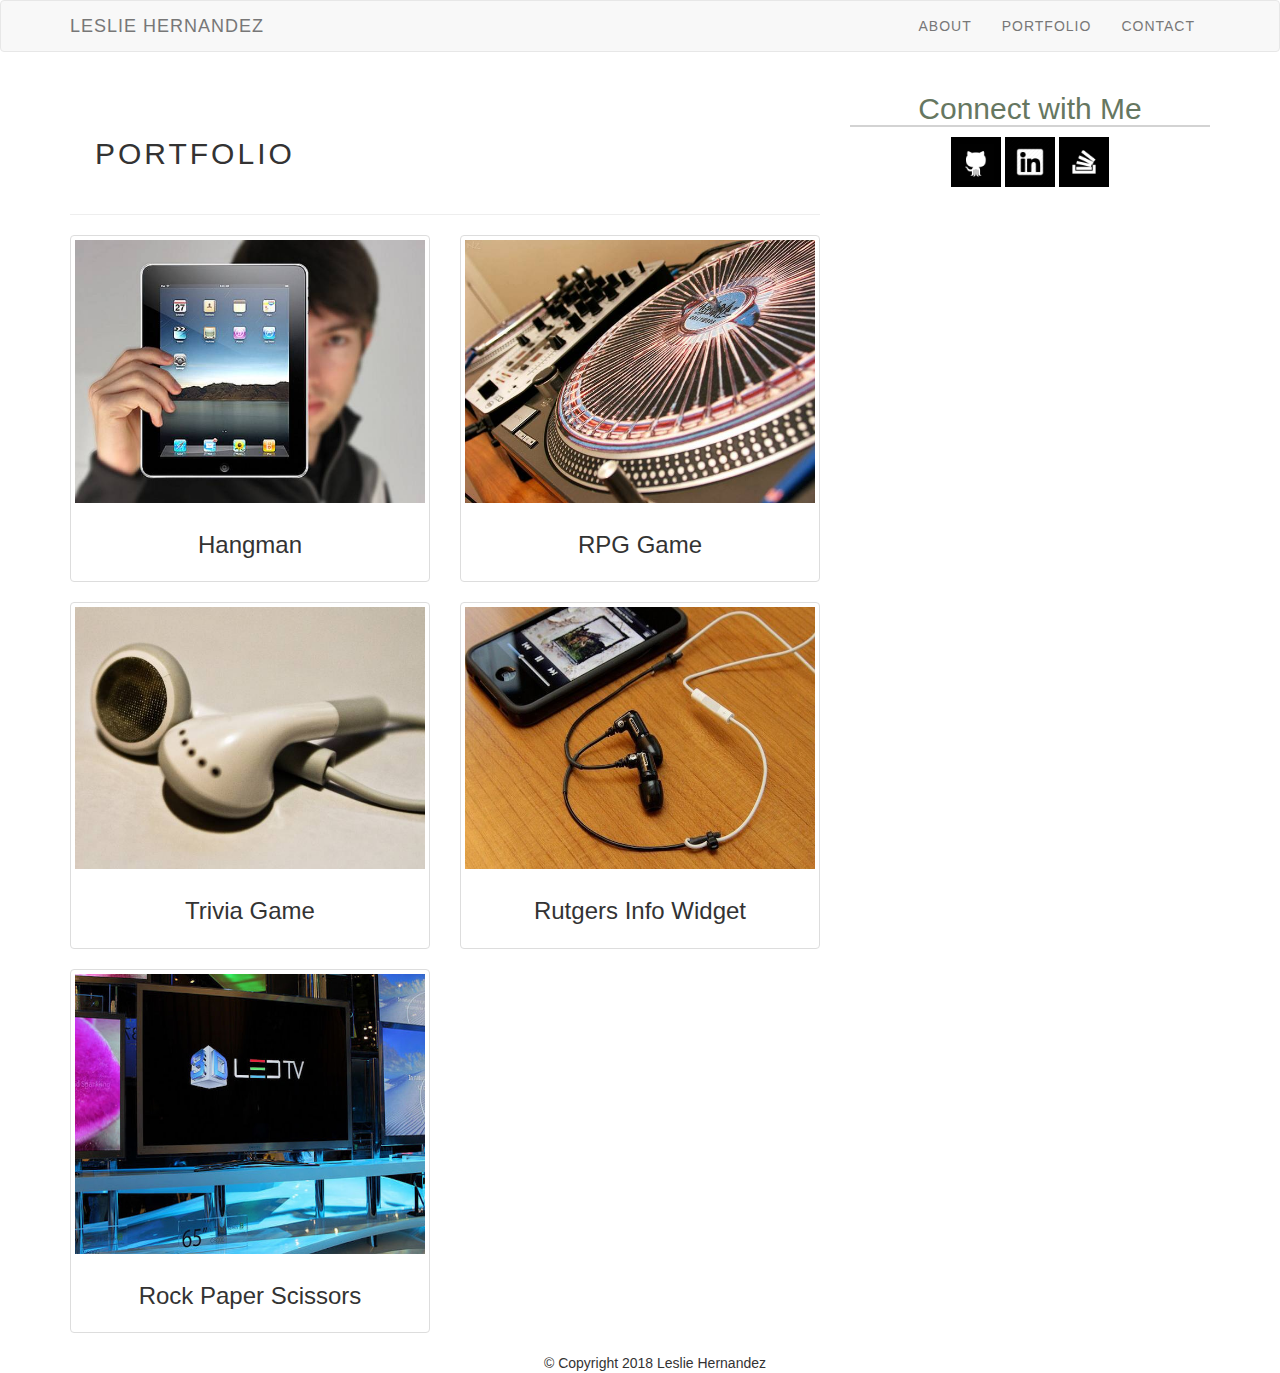
==== portfolio.html @ be1bfd93 "initial push" ====
<!DOCTYPE HTML>
<html lang="en">

<head>
    <meta charset="UTF-8" />
    <meta name="viewport" content="width=device-width, initial-scale=1.0">
    <meta http-equiv="X-UA-Compatible" content="ie=edge">
    <title>Leslie Hernandez | Home</title>
    <link rel="stylesheet" href="https://maxcdn.bootstrapcdn.com/bootstrap/3.3.7/css/bootstrap.min.css" integrity="sha384-BVYiiSIFeK1dGmJRAkycuHAHRg32OmUcww7on3RYdg4Va+PmSTsz/K68vbdEjh4u" crossorigin="anonymous">
    <link rel="stylesheet" href="assets/css/style.css" />
</head>

<body>
    <nav class="navbar navbar-default">
        <div class="container">
            <div class="navbar-header">
                <button type="button" class="navbar-toggle collapsed" data-toggle="collapse" data-target="#bs-example-navbar-collapse-1" aria-expanded="false">
                    <span class="sr-only">Toggle navigation</span>
                    <span class="icon-bar"></span>
                    <span class="icon-bar"></span>
                    <span class="icon-bar"></span>
                </button>
                <a id="logo" class="navbar-brand" href="index.html">Leslie Hernandez</a>
            </div>

            <div class="collapse navbar-collapse" id="bs-example-navbar-collapse-1">
                <ul class="nav navbar-nav navbar-right">
                    <li><a href="index.html">About</a></li>
                    <li><a href="portfolio.html">Portfolio</a></li>
                    <li><a href="contact.html">Contact</a></li>
                </ul>
            </div>
        </div>
    </nav>

    <div class="container">
        <div class="row">
            <div class="col-xs-12 col-sm-12 col-md-8 col-lg-8">
                <div class="page-header">
                    <h1>Portfolio</h1>
                </div>

         <div class="row">
            <div class="col-xs-12 col-sm-12 col-md-6 col-lg-6">
                <div class="thumbnail text-center">
                    <img alt="Hangman" src="assets/images/Hangman.jpg" class="img-responsive">
                        <div class="caption">
                            <h3>Hangman</h3>
                        </div>
                    </div>
                </div>

            <div class="col-xs-12 col-sm-12 col-md-6 col-lg-6">
                <div class="thumbnail text-center">
                    <img alt="RPG Game" src="assets/images/RPG.jpg" class="img-responsive">
                        <div class="caption">
                            <h3>RPG Game</h3>
                        </div>
                    </div>
                </div>
            </div>

        <div class="row">
            <div class="col-xs-12 col-sm-12 col-md-6 col-lg-6">
                <div class="thumbnail text-center">
                    <img alt="Trivia game" src="assets/images/Trivia.jpg" class="img-responsive"/>
                        <div class="caption">
                            <h3>Trivia Game</h3>
                        </div>
                    </div>
                </div>

            <div class="col-xs-12 col-sm-12 col-md-6 col-lg-6">
                <div class="thumbnail text-center">
                    <img alt="Rutgers Info Widget" src="assets/images/Rutgers.jpg" class="img-responsive"/>
                        <div class="caption">
                            <h3>Rutgers Info Widget</h3>
                        </div>
                    </div>
                </div>
            </div>

        <div class="row">
            <div class="col-xs-12 col-sm-12 col-md-6 col-lg-6">
                <div class="thumbnail text-center">
                    <img alt="Rock Paper Scissors" src="assets/images/RockPaperScissors.jpg" class="img-responsive"/>
                        <div class="caption">
                            <h3>Rock Paper Scissors</h3>
                        </div>
                    </div>  
                </div>
            </div>
        </section>
        </div>

        <div class="clearfix visible-xs-block"></div>
        <div class="col-xs-12 col-sm-12 col-md-4 col-lg-4">
            <section class="sidebar">
                <center><h2>Connect with Me</h2>
                    <a href="https://github.com/lesliehernandez"><img class="imagelinks" src="assets/images/Github.png" alt="Github"></a>
                    <a href="https://www.linkedin.com/in/leslieahernandez/"><img class="imagelinks" src="assets/images/Linkedin.png" alt="Linkedin"></a>
                    <a href="https://stackoverflow.com/users/9270471/leslie-hernandez"><img class="imagelinks" src="assets/images/Stackoverflow.png" alt="Stackoverflow"></a>
                </center>
            </section>
        </div>
    </div>

    <footer>
        <div class="container">
            <center>&copy; Copyright 2018 Leslie Hernandez</center>
        </div>
    </footer>

    <script src="https://code.jquery.com/jquery-3.3.1.min.js"></script>
    <script src="https://maxcdn.bootstrapcdn.com/bootstrap/3.3.7/js/bootstrap.min.js" integrity="sha384-Tc5IQib027qvyjSMfHjOMaLkfuWVxZxUPnCJA7l2mCWNIpG9mGCD8wGNIcPD7Txa" crossorigin="anonymous"></script>
    
</body>
</html>
---- assets/css/style.css ----
body {
    background-image: url("https://image.ibb.co/gtEGt7/organic_tiles.png");
    background-repeat: repeat;
    margin-left: auto;
    margin-right: auto;
    font-family: 'Quicksand', sans-serif;
}

.header {
    position: fixed;
    top: 0px;
    background-color: white;
    width: 100%;
    height: 80px;
    border-bottom: 4px solid gray;
    z-index: 1;
    margin-bottom: 10px;
}

.headerspace {
    width: 15%;
    height: 80px;
    float: left;
}

img:hover {
    opacity: 0.5;
    filter: alpha(opacity=80);
}

.name {
    color: white;
    width: 32%;
    height: 80px;
    margin-right: 50px;
    text-align: center;
    float: left;
    overflow: none;
    top: 0px;
    background-color: #667761;
}

h1 {
    margin-top: 0px;
    font-size: 30px;
    padding: 25px;
    font-family: 'Raleway', sans-serif;
    text-transform: uppercase;
    letter-spacing: 3px;
}
.navigation {
    width: 30%;
    border: 0px gray;
    padding: 30px;
    text-align: center;
    float: left;
    font-family: 'Raleway', sans-serif;
    font-size: 15px;
}
h2 {
    color: #667761;
    border-bottom: 2px lightgray solid;
    padding-left: 10px;
    padding-right: 10px;
    font-family: 'Raleway', sans-serif;
}
.wrapper { 
    width: 960px;
    height: 2000px;
    margin: 0 auto;
    position: relative;
    top: 100px;
}
.content { 
    background-color: white;
    width: 626px;
    float: left;
    border: 2px gray;
    padding: 10px;
    position: relative;
}
.icons { 
    background-color: white;
    width:246px;
    border: 2px gray;
    float: left;
    position: relative;
    margin-left: 30px;
    padding: 10px;
    text-align: center; 
}
.imagelinks { 
    width:50px;
    opacity: 1;
    height: auto;
}

#profileimage { 
    padding:10px; 
}
a {
    text-decoration: none;
    text-transform: uppercase;
    color: #667761;
    letter-spacing: 1px;
}
a:hover {
    color: #B79492;
}
.footer {
    position: fixed;
    bottom: 0px;
    background-color: darkgray;
    width: 100%;
    height: 80px;
    border-top: 4px solid gray;
    z-index: 1;
}
#copyright {
    color: white;
    position: absolute;
    text-align: center;
    width: 100%;
    padding: 20px;
}
.imagelabel {
    position: absolute;
    bottom: 10px;
    width: 265px;
    line-height: 50px;
    background: #667761;
    color: white;
    font-family: 'Raleway', sans-serif;
    font-size: 18px;
    letter-spacing: 1px;
    text-align: center;
  }
  .imagebox {
    background-color: white;
    height: 195px;
    width: 265px;
    margin: 20px;
    border-style: solid;
    border-width: 2px;
    border-color: gray;
    display: inline-block;
    position: relative;
  }
  .image {
    object-fit: cover;       
    object-position: center; 
    width: 265px;
    height: 195px;
    position: absolute;
  }
input[type=text], select {
    width: 100%;
    padding: 12px 20px;
    margin: 8px 0;
    display: inline-block;
    border: 1px solid #ccc;
    border-radius: 4px;
    box-sizing: border-box;
}
input[type=submit] {
    width: 25%;
    background-color: #667761;
    color: white;
    padding: 14px 20px;
    margin: 8px 0;
    border: none;
    border-radius: 4px;
    cursor: pointer;
}
input[type=submit]:hover {
    background-color: #B79492;
}
.comment {
    border-radius: 5px;
    padding: 10px 40px;
}
textarea {
    width: 100%;
    height: 150px;
    padding: 12px 20px;
    margin: 8px 0;
    display: inline-block;
    border: 1px solid #ccc;
    border-radius: 4px;
    box-sizing: border-box;
}
input:-webkit-autofill, textarea:-webkit-autofill, select:-webkit-autofill {
    background-color: #667761;
    background-image: none;
    color: rgb(0, 0, 0);
}
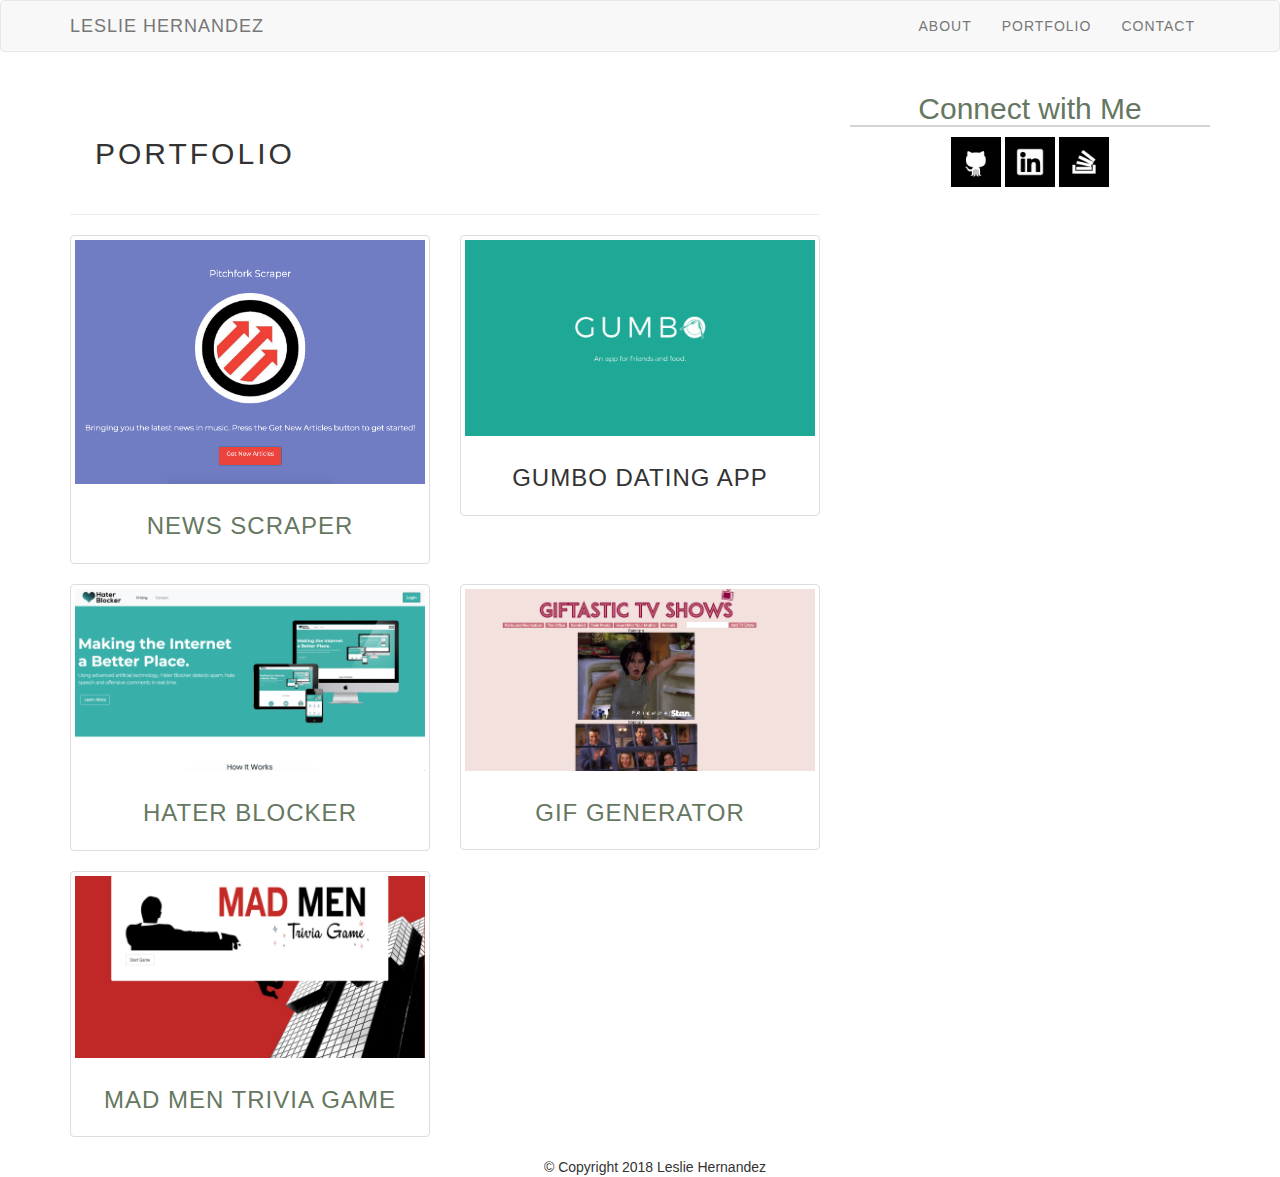
==== commit cfedaf86: "added new projects" ====
--- a/portfolio.html
+++ b/portfolio.html
@@ -43,18 +43,18 @@
          <div class="row">
             <div class="col-xs-12 col-sm-12 col-md-6 col-lg-6">
                 <div class="thumbnail text-center">
-                    <img alt="Hangman" src="assets/images/Hangman.jpg" class="img-responsive">
+                    <a href="https://mongo-scraper-pitchfork.herokuapp.com/"><img alt="News Scraper" src="assets/images/scraper.png" class="img-responsive">
                         <div class="caption">
-                            <h3>Hangman</h3>
+                            <h3>News Scraper</h3></a>
                         </div>
                     </div>
                 </div>
 
             <div class="col-xs-12 col-sm-12 col-md-6 col-lg-6">
                 <div class="thumbnail text-center">
-                    <img alt="RPG Game" src="assets/images/RPG.jpg" class="img-responsive">
+                    <a href="https://gumbo-app.herokuapp.com"><img alt="Gumbo Dating App" src="assets/images/gumbo.png" class="img-responsive">
                         <div class="caption">
-                            <h3>RPG Game</h3>
+                            <h3>Gumbo Dating App</h3>
                         </div>
                     </div>
                 </div>
@@ -63,18 +63,18 @@
         <div class="row">
             <div class="col-xs-12 col-sm-12 col-md-6 col-lg-6">
                 <div class="thumbnail text-center">
-                    <img alt="Trivia game" src="assets/images/Trivia.jpg" class="img-responsive"/>
+                    <img href= "https://britaramsay.github.io/Hater-Blocker/" alt="Hater Blocker" src="assets/images/haterblocker.png" class="img-responsive"/>
                         <div class="caption">
-                            <h3>Trivia Game</h3>
+                            <h3>Hater Blocker</h3></a>
                         </div>
                     </div>
                 </div>
 
             <div class="col-xs-12 col-sm-12 col-md-6 col-lg-6">
                 <div class="thumbnail text-center">
-                    <img alt="Rutgers Info Widget" src="assets/images/Rutgers.jpg" class="img-responsive"/>
+                    <a href="https://lesliehernandez.github.io/GifTastic/"><img alt="Gif Generator" src="assets/images/giftastic.png" class="img-responsive"/>
                         <div class="caption">
-                            <h3>Rutgers Info Widget</h3>
+                            <h3>Gif Generator</h3></a>
                         </div>
                     </div>
                 </div>
@@ -83,9 +83,9 @@
         <div class="row">
             <div class="col-xs-12 col-sm-12 col-md-6 col-lg-6">
                 <div class="thumbnail text-center">
-                    <img alt="Rock Paper Scissors" src="assets/images/RockPaperScissors.jpg" class="img-responsive"/>
+                    <a href="https://lesliehernandez.github.io/TriviaGame/"><img alt="Mad Men Trivia Game" src="assets/images/triviagame.png" class="img-responsive"/>
                         <div class="caption">
-                            <h3>Rock Paper Scissors</h3>
+                            <h3>Mad Men Trivia Game</h3></a>
                         </div>
                     </div>  
                 </div>
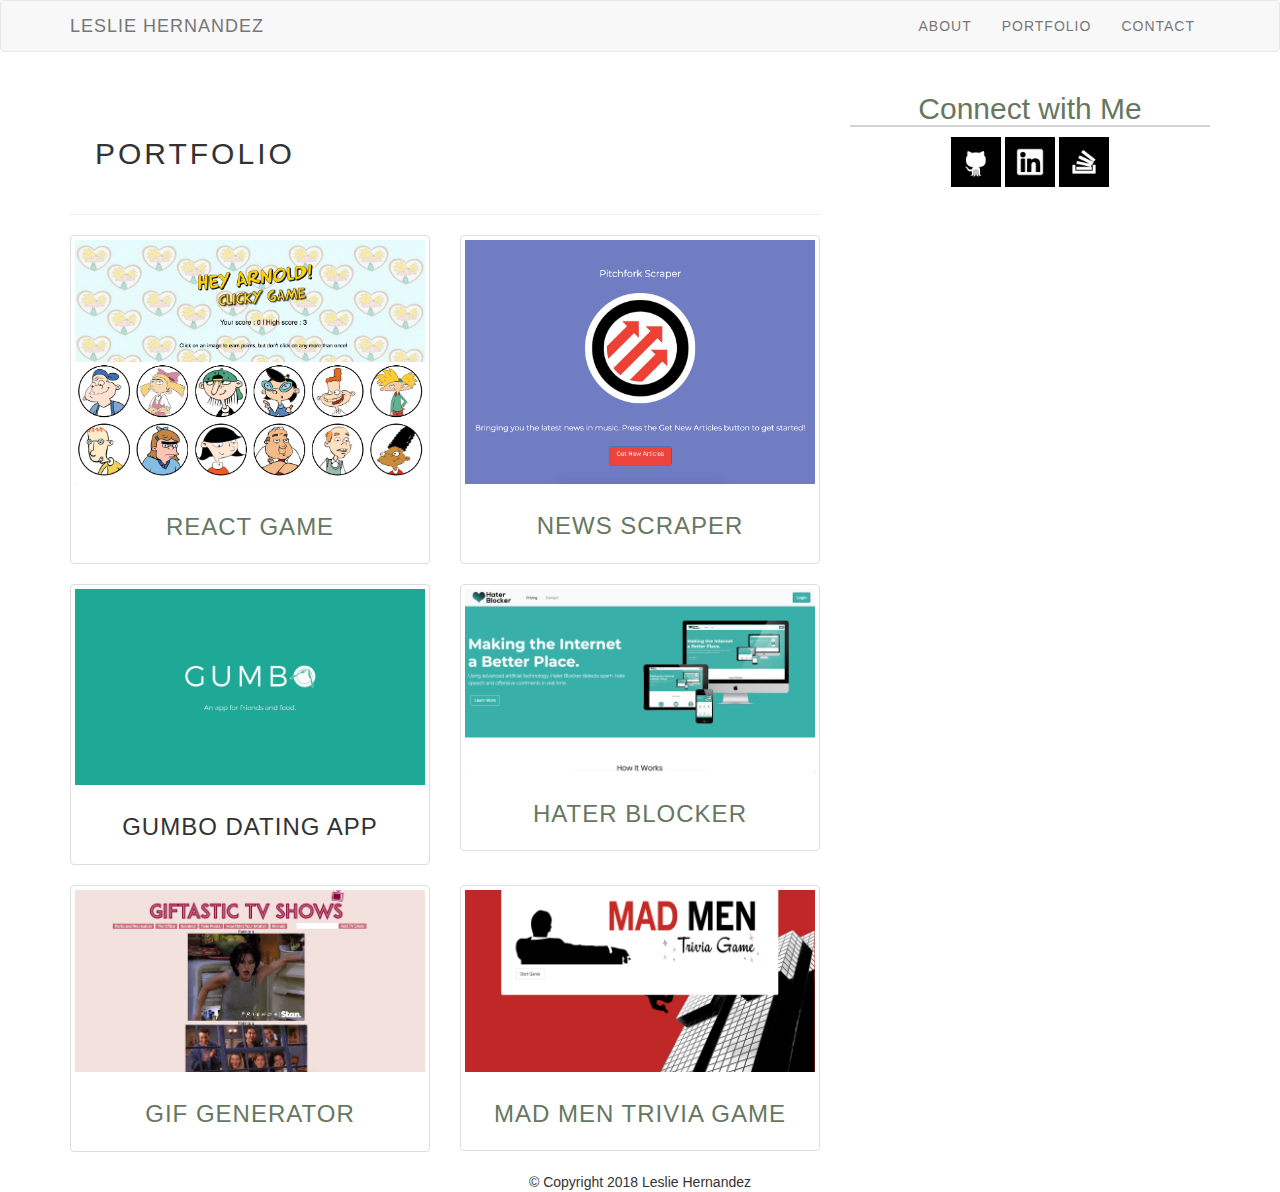
==== commit c3393a64: "added project" ====
--- a/portfolio.html
+++ b/portfolio.html
@@ -41,6 +41,17 @@
                 </div>
 
          <div class="row">
+
+                <div class="col-xs-12 col-sm-12 col-md-6 col-lg-6">
+                        <div class="thumbnail text-center">
+                            <a href="https://lesliehernandez.github.io/Clicky-Game/"><img alt="Hey Arnold React Game" src="assets/images/clickygame.png" class="img-responsive">
+                                <div class="caption">
+                                    <h3>React Game</h3></a>
+                                </div>
+                            </div>
+                        </div>
+
+
             <div class="col-xs-12 col-sm-12 col-md-6 col-lg-6">
                 <div class="thumbnail text-center">
                     <a href="https://mongo-scraper-pitchfork.herokuapp.com/"><img alt="News Scraper" src="assets/images/scraper.png" class="img-responsive">
@@ -49,18 +60,21 @@
                         </div>
                     </div>
                 </div>
-
-            <div class="col-xs-12 col-sm-12 col-md-6 col-lg-6">
-                <div class="thumbnail text-center">
-                    <a href="https://gumbo-app.herokuapp.com"><img alt="Gumbo Dating App" src="assets/images/gumbo.png" class="img-responsive">
-                        <div class="caption">
-                            <h3>Gumbo Dating App</h3>
-                        </div>
-                    </div>
-                </div>
             </div>
 
+
+
         <div class="row">
+
+                <div class="col-xs-12 col-sm-12 col-md-6 col-lg-6">
+                        <div class="thumbnail text-center">
+                            <a href="https://gumbo-app.herokuapp.com"><img alt="Gumbo Dating App" src="assets/images/gumbo.png" class="img-responsive">
+                                <div class="caption">
+                                    <h3>Gumbo Dating App</h3>
+                                </div>
+                            </div>
+                        </div>
+
             <div class="col-xs-12 col-sm-12 col-md-6 col-lg-6">
                 <div class="thumbnail text-center">
                     <img href= "https://britaramsay.github.io/Hater-Blocker/" alt="Hater Blocker" src="assets/images/haterblocker.png" class="img-responsive"/>
@@ -69,18 +83,22 @@
                         </div>
                     </div>
                 </div>
-
-            <div class="col-xs-12 col-sm-12 col-md-6 col-lg-6">
-                <div class="thumbnail text-center">
-                    <a href="https://lesliehernandez.github.io/GifTastic/"><img alt="Gif Generator" src="assets/images/giftastic.png" class="img-responsive"/>
-                        <div class="caption">
-                            <h3>Gif Generator</h3></a>
-                        </div>
-                    </div>
-                </div>
             </div>
 
+
+
         <div class="row">
+
+                <div class="col-xs-12 col-sm-12 col-md-6 col-lg-6">
+                        <div class="thumbnail text-center">
+                            <a href="https://lesliehernandez.github.io/GifTastic/"><img alt="Gif Generator" src="assets/images/giftastic.png" class="img-responsive"/>
+                                <div class="caption">
+                                    <h3>Gif Generator</h3></a>
+                                </div>
+                            </div>
+                        </div>
+                    
+
             <div class="col-xs-12 col-sm-12 col-md-6 col-lg-6">
                 <div class="thumbnail text-center">
                     <a href="https://lesliehernandez.github.io/TriviaGame/"><img alt="Mad Men Trivia Game" src="assets/images/triviagame.png" class="img-responsive"/>
@@ -90,10 +108,9 @@
                     </div>  
                 </div>
             </div>
-        </section>
         </div>
 
-        <div class="clearfix visible-xs-block"></div>
+        <div class="clearfix visible-xs-sm-md-lg-block">
         <div class="col-xs-12 col-sm-12 col-md-4 col-lg-4">
             <section class="sidebar">
                 <center><h2>Connect with Me</h2>
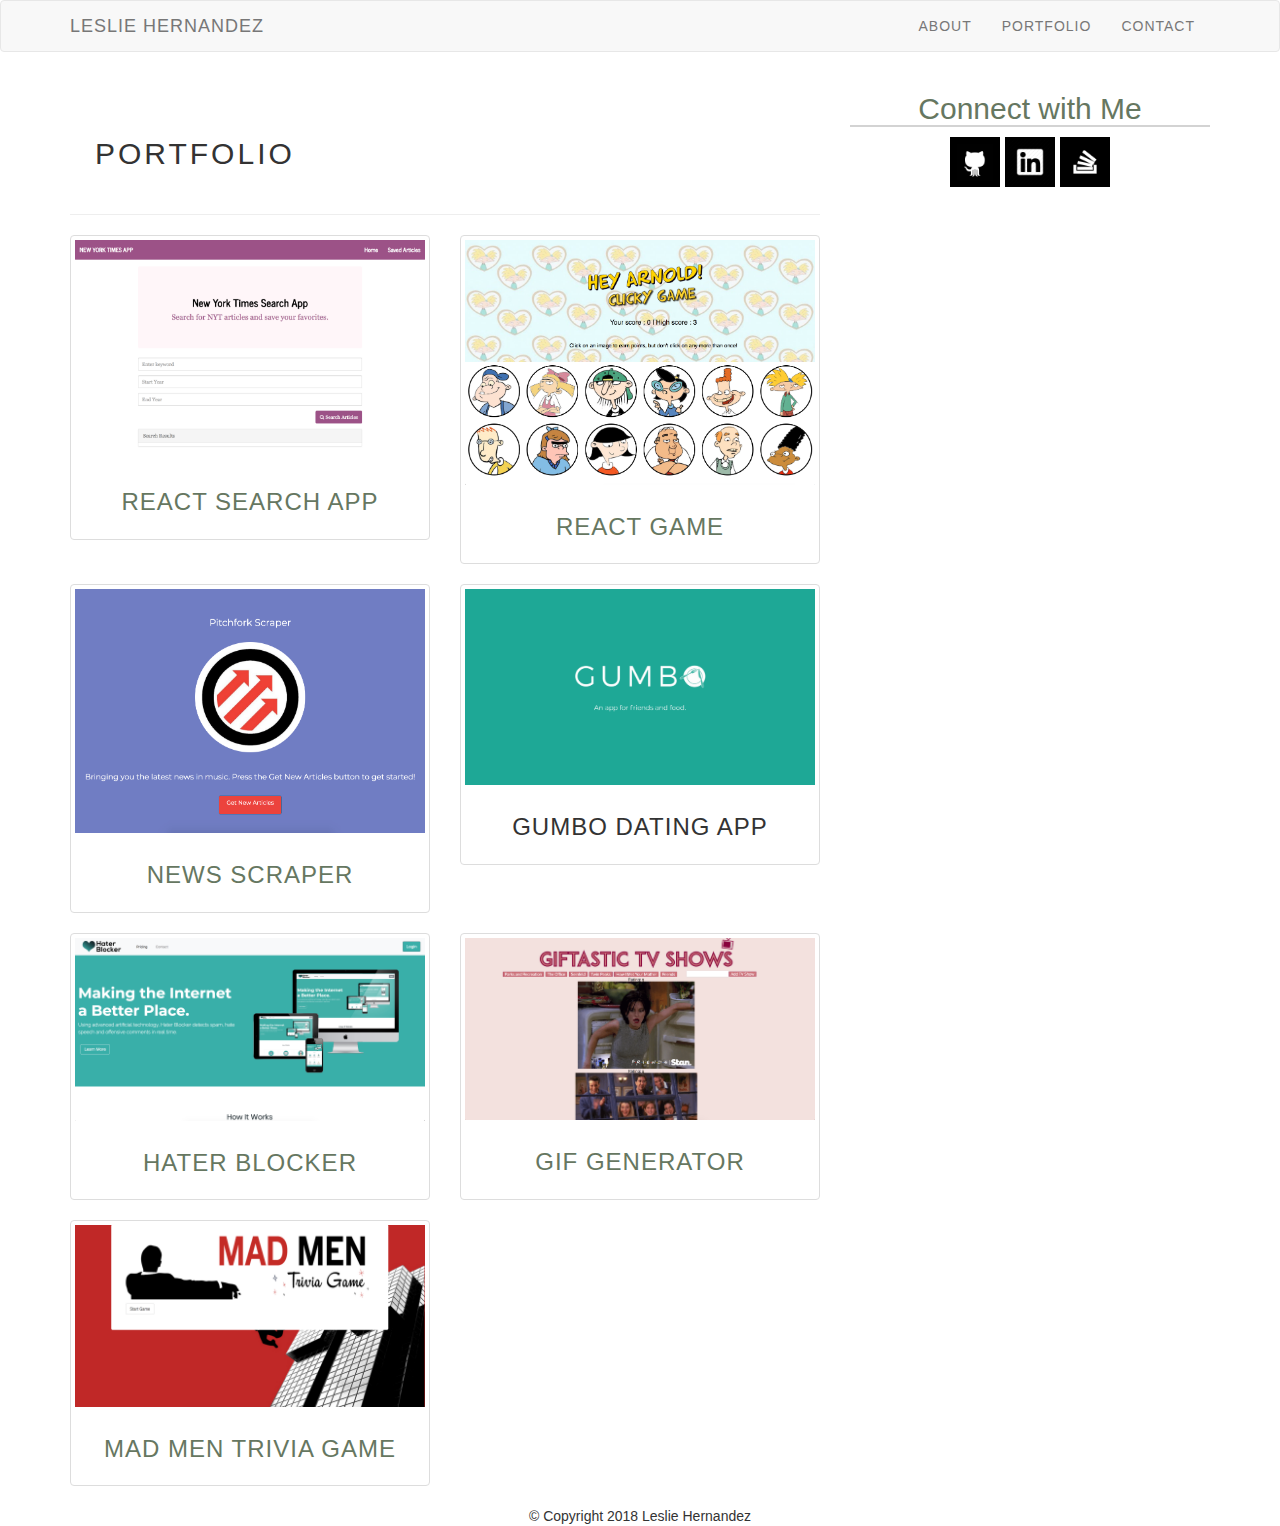
==== commit 561a8514: "added project" ====
--- a/portfolio.html
+++ b/portfolio.html
@@ -6,7 +6,8 @@
     <meta name="viewport" content="width=device-width, initial-scale=1.0">
     <meta http-equiv="X-UA-Compatible" content="ie=edge">
     <title>Leslie Hernandez | Home</title>
-    <link rel="stylesheet" href="https://maxcdn.bootstrapcdn.com/bootstrap/3.3.7/css/bootstrap.min.css" integrity="sha384-BVYiiSIFeK1dGmJRAkycuHAHRg32OmUcww7on3RYdg4Va+PmSTsz/K68vbdEjh4u" crossorigin="anonymous">
+    <link rel="stylesheet" href="https://maxcdn.bootstrapcdn.com/bootstrap/3.3.7/css/bootstrap.min.css" integrity="sha384-BVYiiSIFeK1dGmJRAkycuHAHRg32OmUcww7on3RYdg4Va+PmSTsz/K68vbdEjh4u"
+        crossorigin="anonymous">
     <link rel="stylesheet" href="assets/css/style.css" />
 </head>
 
@@ -14,7 +15,8 @@
     <nav class="navbar navbar-default">
         <div class="container">
             <div class="navbar-header">
-                <button type="button" class="navbar-toggle collapsed" data-toggle="collapse" data-target="#bs-example-navbar-collapse-1" aria-expanded="false">
+                <button type="button" class="navbar-toggle collapsed" data-toggle="collapse" data-target="#bs-example-navbar-collapse-1"
+                    aria-expanded="false">
                     <span class="sr-only">Toggle navigation</span>
                     <span class="icon-bar"></span>
                     <span class="icon-bar"></span>
@@ -25,9 +27,15 @@
 
             <div class="collapse navbar-collapse" id="bs-example-navbar-collapse-1">
                 <ul class="nav navbar-nav navbar-right">
-                    <li><a href="index.html">About</a></li>
-                    <li><a href="portfolio.html">Portfolio</a></li>
-                    <li><a href="contact.html">Contact</a></li>
+                    <li>
+                        <a href="index.html">About</a>
+                    </li>
+                    <li>
+                        <a href="portfolio.html">Portfolio</a>
+                    </li>
+                    <li>
+                        <a href="contact.html">Contact</a>
+                    </li>
                 </ul>
             </div>
         </div>
@@ -40,96 +48,127 @@
                     <h1>Portfolio</h1>
                 </div>
 
-         <div class="row">
+                <div class="row">
 
-                <div class="col-xs-12 col-sm-12 col-md-6 col-lg-6">
+                    <div class="col-xs-12 col-sm-12 col-md-6 col-lg-6">
                         <div class="thumbnail text-center">
-                            <a href="https://lesliehernandez.github.io/Clicky-Game/"><img alt="Hey Arnold React Game" src="assets/images/clickygame.png" class="img-responsive">
+                            <a href="https://nytappreact.herokuapp.com/">
+                                <img alt="NYT React Search App" src="assets/images/nytreactapp.png" class="img-responsive">
                                 <div class="caption">
-                                    <h3>React Game</h3></a>
-                                </div>
+                                    <h3>React Search App</h3>
+                            </a>
                             </div>
                         </div>
+                    </div>
+
+                    <div class="col-xs-12 col-sm-12 col-md-6 col-lg-6">
+                        <div class="thumbnail text-center">
+                            <a href="https://lesliehernandez.github.io/Clicky-Game/">
+                                <img alt="Hey Arnold React Game" src="assets/images/clickygame.png" class="img-responsive">
+                                <div class="caption">
+                                    <h3>React Game</h3>
+                            </a>
+                            </div>
+                        </div>
+                    </div>
+                </div>
+                <div class="row">
+
+                    <div class="col-xs-12 col-sm-12 col-md-6 col-lg-6">
+                        <div class="thumbnail text-center">
+                            <a href="https://mongo-scraper-pitchfork.herokuapp.com/">
+                                <img alt="News Scraper" src="assets/images/scraper.png" class="img-responsive">
+                                <div class="caption">
+                                    <h3>News Scraper</h3>
+                            </a>
+                            </div>
+                        </div>
+                    </div>
 
 
-            <div class="col-xs-12 col-sm-12 col-md-6 col-lg-6">
-                <div class="thumbnail text-center">
-                    <a href="https://mongo-scraper-pitchfork.herokuapp.com/"><img alt="News Scraper" src="assets/images/scraper.png" class="img-responsive">
-                        <div class="caption">
-                            <h3>News Scraper</h3></a>
+
+                    <div class="col-xs-12 col-sm-12 col-md-6 col-lg-6">
+                        <div class="thumbnail text-center">
+                            <a href="https://gumbo-app.herokuapp.com">
+                                <img alt="Gumbo Dating App" src="assets/images/gumbo.png" class="img-responsive">
+                                <div class="caption">
+                                    <h3>Gumbo Dating App</h3>
+                                </div>
+                        </div>
+                    </div>
+                </div>
+                <div class="row">
+
+                    <div class="col-xs-12 col-sm-12 col-md-6 col-lg-6">
+                        <div class="thumbnail text-center">
+                            <img href="https://britaramsay.github.io/Hater-Blocker/" alt="Hater Blocker" src="assets/images/haterblocker.png" class="img-responsive"
+                            />
+                            <div class="caption">
+                                <h3>Hater Blocker</h3>
+                                </a>
+                            </div>
+                        </div>
+                    </div>
+
+
+
+
+                    <div class="col-xs-12 col-sm-12 col-md-6 col-lg-6">
+                        <div class="thumbnail text-center">
+                            <a href="https://lesliehernandez.github.io/GifTastic/">
+                                <img alt="Gif Generator" src="assets/images/giftastic.png" class="img-responsive" />
+                                <div class="caption">
+                                    <h3>Gif Generator</h3>
+                            </a>
+                            </div>
+                        </div>
+                    </div>
+                </div>
+
+                <div class="row">
+
+                    <div class="col-xs-12 col-sm-12 col-md-6 col-lg-6">
+                        <div class="thumbnail text-center">
+                            <a href="https://lesliehernandez.github.io/TriviaGame/">
+                                <img alt="Mad Men Trivia Game" src="assets/images/triviagame.png" class="img-responsive" />
+                                <div class="caption">
+                                    <h3>Mad Men Trivia Game</h3>
+                            </a>
+                            </div>
                         </div>
                     </div>
                 </div>
             </div>
 
-
-
-        <div class="row">
-
-                <div class="col-xs-12 col-sm-12 col-md-6 col-lg-6">
-                        <div class="thumbnail text-center">
-                            <a href="https://gumbo-app.herokuapp.com"><img alt="Gumbo Dating App" src="assets/images/gumbo.png" class="img-responsive">
-                                <div class="caption">
-                                    <h3>Gumbo Dating App</h3>
-                                </div>
-                            </div>
-                        </div>
-
-            <div class="col-xs-12 col-sm-12 col-md-6 col-lg-6">
-                <div class="thumbnail text-center">
-                    <img href= "https://britaramsay.github.io/Hater-Blocker/" alt="Hater Blocker" src="assets/images/haterblocker.png" class="img-responsive"/>
-                        <div class="caption">
-                            <h3>Hater Blocker</h3></a>
-                        </div>
-                    </div>
+            <div class="clearfix visible-xs-sm-md-lg-block">
+                <div class="col-xs-12 col-sm-12 col-md-4 col-lg-4">
+                    <section class="sidebar">
+                        <center>
+                            <h2>Connect with Me</h2>
+                            <a href="https://github.com/lesliehernandez">
+                                <img class="imagelinks" src="assets/images/Github.png" alt="Github">
+                            </a>
+                            <a href="https://www.linkedin.com/in/leslieahernandez/">
+                                <img class="imagelinks" src="assets/images/Linkedin.png" alt="Linkedin">
+                            </a>
+                            <a href="https://stackoverflow.com/users/9270471/leslie-hernandez">
+                                <img class="imagelinks" src="assets/images/Stackoverflow.png" alt="Stackoverflow">
+                            </a>
+                        </center>
+                    </section>
                 </div>
             </div>
 
+            <footer>
+                <div class="container">
+                    <center>&copy; Copyright 2018 Leslie Hernandez</center>
+                </div>
+            </footer>
 
+            <script src="https://code.jquery.com/jquery-3.3.1.min.js"></script>
+            <script src="https://maxcdn.bootstrapcdn.com/bootstrap/3.3.7/js/bootstrap.min.js" integrity="sha384-Tc5IQib027qvyjSMfHjOMaLkfuWVxZxUPnCJA7l2mCWNIpG9mGCD8wGNIcPD7Txa"
+                crossorigin="anonymous"></script>
 
-        <div class="row">
+</body>
 
-                <div class="col-xs-12 col-sm-12 col-md-6 col-lg-6">
-                        <div class="thumbnail text-center">
-                            <a href="https://lesliehernandez.github.io/GifTastic/"><img alt="Gif Generator" src="assets/images/giftastic.png" class="img-responsive"/>
-                                <div class="caption">
-                                    <h3>Gif Generator</h3></a>
-                                </div>
-                            </div>
-                        </div>
-                    
-
-            <div class="col-xs-12 col-sm-12 col-md-6 col-lg-6">
-                <div class="thumbnail text-center">
-                    <a href="https://lesliehernandez.github.io/TriviaGame/"><img alt="Mad Men Trivia Game" src="assets/images/triviagame.png" class="img-responsive"/>
-                        <div class="caption">
-                            <h3>Mad Men Trivia Game</h3></a>
-                        </div>
-                    </div>  
-                </div>
-            </div>
-        </div>
-
-        <div class="clearfix visible-xs-sm-md-lg-block">
-        <div class="col-xs-12 col-sm-12 col-md-4 col-lg-4">
-            <section class="sidebar">
-                <center><h2>Connect with Me</h2>
-                    <a href="https://github.com/lesliehernandez"><img class="imagelinks" src="assets/images/Github.png" alt="Github"></a>
-                    <a href="https://www.linkedin.com/in/leslieahernandez/"><img class="imagelinks" src="assets/images/Linkedin.png" alt="Linkedin"></a>
-                    <a href="https://stackoverflow.com/users/9270471/leslie-hernandez"><img class="imagelinks" src="assets/images/Stackoverflow.png" alt="Stackoverflow"></a>
-                </center>
-            </section>
-        </div>
-    </div>
-
-    <footer>
-        <div class="container">
-            <center>&copy; Copyright 2018 Leslie Hernandez</center>
-        </div>
-    </footer>
-
-    <script src="https://code.jquery.com/jquery-3.3.1.min.js"></script>
-    <script src="https://maxcdn.bootstrapcdn.com/bootstrap/3.3.7/js/bootstrap.min.js" integrity="sha384-Tc5IQib027qvyjSMfHjOMaLkfuWVxZxUPnCJA7l2mCWNIpG9mGCD8wGNIcPD7Txa" crossorigin="anonymous"></script>
-    
-</body>
 </html>